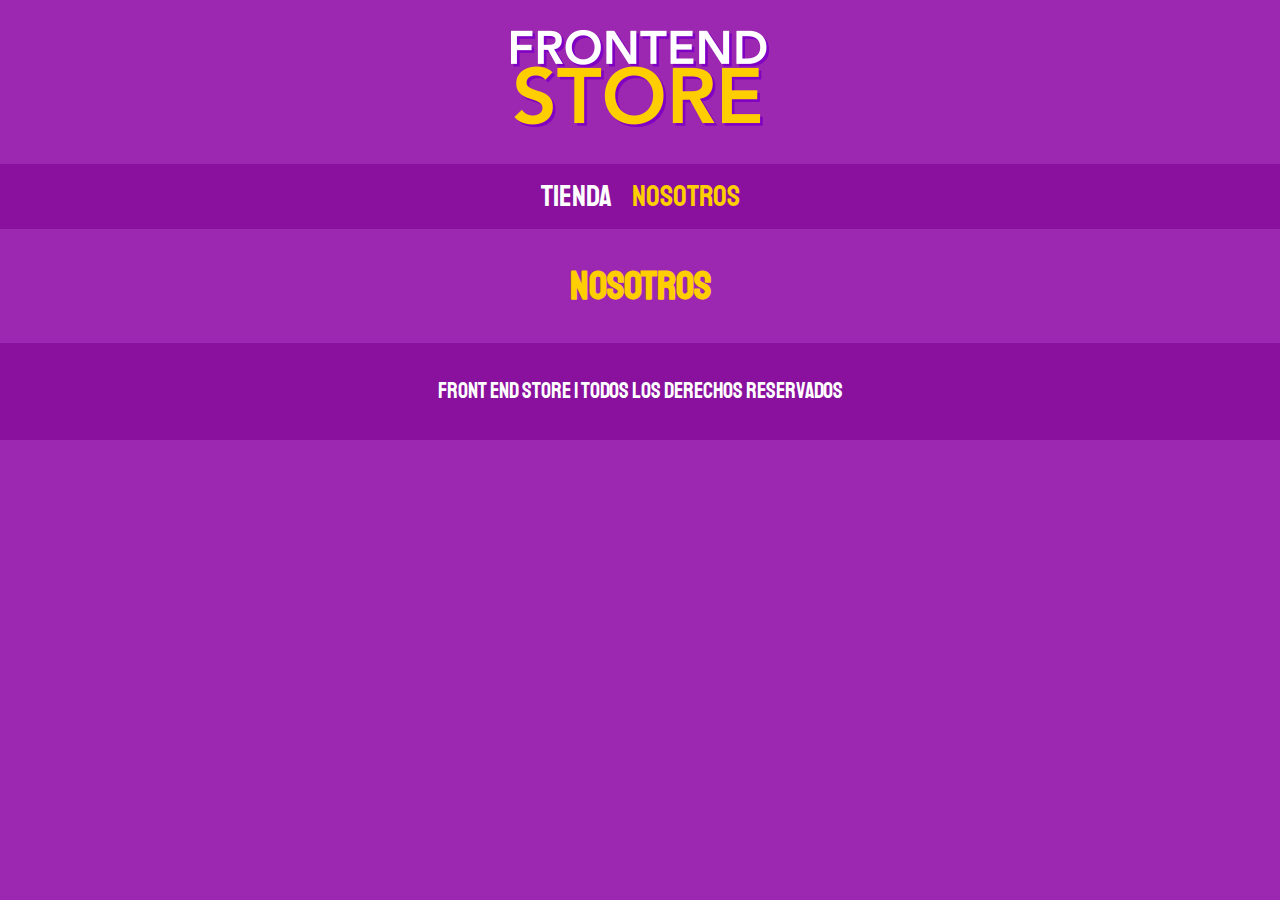
==== nosotros.html @ 1aaa7e55 "primer commit" ====
<!DOCTYPE html>
<html lang="es">
<head>
    <meta charset="UTF-8">
    <meta name="viewport" content="width=device-width, initial-scale=1.0">
    <title>Frotend Store</title>
    <link rel="preconnect" href="https://fonts.googleapis.com">
    <link rel="preconnect" href="https://fonts.gstatic.com" crossorigin>
    <link href="https://fonts.googleapis.com/css2?family=Krub:wght@400;700&family=Staatliches&display=swap" rel="stylesheet">
    <link rel="preload" href="/assets/styles/normalize.css">
    <link rel="stylesheet" href="/assets/styles/normalize.css">
    <link rel="preload" href="/assets/styles/styles.css">
    <link rel="stylesheet" href="/assets/styles/styles.css">
</head>
<body>
    
    <header class="header">
        <a href="index.html">
            <img class="header__logo" src="/assets/img/logo.png" alt="Logotipo">
        </a>

    </header>

    <nav class="navegacion">
        <a class="navegacion__enlace"  href="index.html">Tienda</a>
        <a class="navegacion__enlace navegacion__enlace--activo" href="">Nosotros</a>
    </nav>


    <main class="contenedor">
        <h1>Nosotros</h1>

    </main>
    
    <footer class="footer">
        <p class="footer__texto">Front End Store | Todos los derechos reservados</p>
    </footer>

</body>
</html>
---- assets/styles/styles.css ----
:root{
    --primario: #9C27B0;
    --primarioOscuro: #89119D;
    --secundario: #FFCE00;
    --secundarioOscuro: rgb(233, 187, 2);
    --blanco: #FFF;
    --negro: #000;

    --fuentePrincipal: 'Staatliches', cursive;
}

/*Globales*/

html {
    box-sizing: border-box;
    font-size: 62.5%; /*10 px = 1rem*/
}
*, *:before, *:after {
    box-sizing: inherit;
}

body{
    background-color: var(--primario);
    font-size: 1.6rem;
    line-height: 1.5;
}

p{
    font-size: 1.8rem;
    font-family: Arial, Helvetica, sans-serif;
    color: var(--blanco);
}

a{
    text-decoration: none;
}

img{
    max-width: 100%;
}

.contenedor{
    max-width: 120rem;
    margin: 0 auto;
}

h1,h2,h3{
    text-align: center;
    color: var(--secundario);
    font-family: var(--fuentePrincipal);
}

h1{
    font-size: 4rem;
}

h2{
    font-size: 3.2rem;
}

h3{
    font-size: 2.4rem;
}

/*header*/

.header{
    display: flex;
    justify-content: center;
}

.header__logo{
    margin: 3rem 0;
}

/*navegacion*/
.navegacion{
    background-color: var(--primarioOscuro);
    padding: 1rem 0;
    display: flex;
    justify-content: center;
    gap: 2rem;

}

.navegacion__enlace{
    font-family: var(--fuentePrincipal);
    color: var(--blanco);
    font-size: 3rem;

}

.navegacion__enlace:last-of-type{
    margin-right: 0;
}

.navegacion__enlace--activo,
.navegacion__enlace:hover{
    color: var(--secundario);
}

/*footer*/
.footer{
    background-color: var(--primarioOscuro);
    padding: 1rem 0;
    margin-top: 2rem;
}

.footer__texto{
    text-align: center;
    font-family: var(--fuentePrincipal);
    font-size: 2.2rem;
}
---- assets/styles/styles.css ----
:root{
    --primario: #9C27B0;
    --primarioOscuro: #89119D;
    --secundario: #FFCE00;
    --secundarioOscuro: rgb(233, 187, 2);
    --blanco: #FFF;
    --negro: #000;

    --fuentePrincipal: 'Staatliches', cursive;
}

/*Globales*/

html {
    box-sizing: border-box;
    font-size: 62.5%; /*10 px = 1rem*/
}
*, *:before, *:after {
    box-sizing: inherit;
}

body{
    background-color: var(--primario);
    font-size: 1.6rem;
    line-height: 1.5;
}

p{
    font-size: 1.8rem;
    font-family: Arial, Helvetica, sans-serif;
    color: var(--blanco);
}

a{
    text-decoration: none;
}

img{
    max-width: 100%;
}

.contenedor{
    max-width: 120rem;
    margin: 0 auto;
}

h1,h2,h3{
    text-align: center;
    color: var(--secundario);
    font-family: var(--fuentePrincipal);
}

h1{
    font-size: 4rem;
}

h2{
    font-size: 3.2rem;
}

h3{
    font-size: 2.4rem;
}

/*header*/

.header{
    display: flex;
    justify-content: center;
}

.header__logo{
    margin: 3rem 0;
}

/*navegacion*/
.navegacion{
    background-color: var(--primarioOscuro);
    padding: 1rem 0;
    display: flex;
    justify-content: center;
    gap: 2rem;

}

.navegacion__enlace{
    font-family: var(--fuentePrincipal);
    color: var(--blanco);
    font-size: 3rem;

}

.navegacion__enlace:last-of-type{
    margin-right: 0;
}

.navegacion__enlace--activo,
.navegacion__enlace:hover{
    color: var(--secundario);
}

/*footer*/
.footer{
    background-color: var(--primarioOscuro);
    padding: 1rem 0;
    margin-top: 2rem;
}

.footer__texto{
    text-align: center;
    font-family: var(--fuentePrincipal);
    font-size: 2.2rem;
}
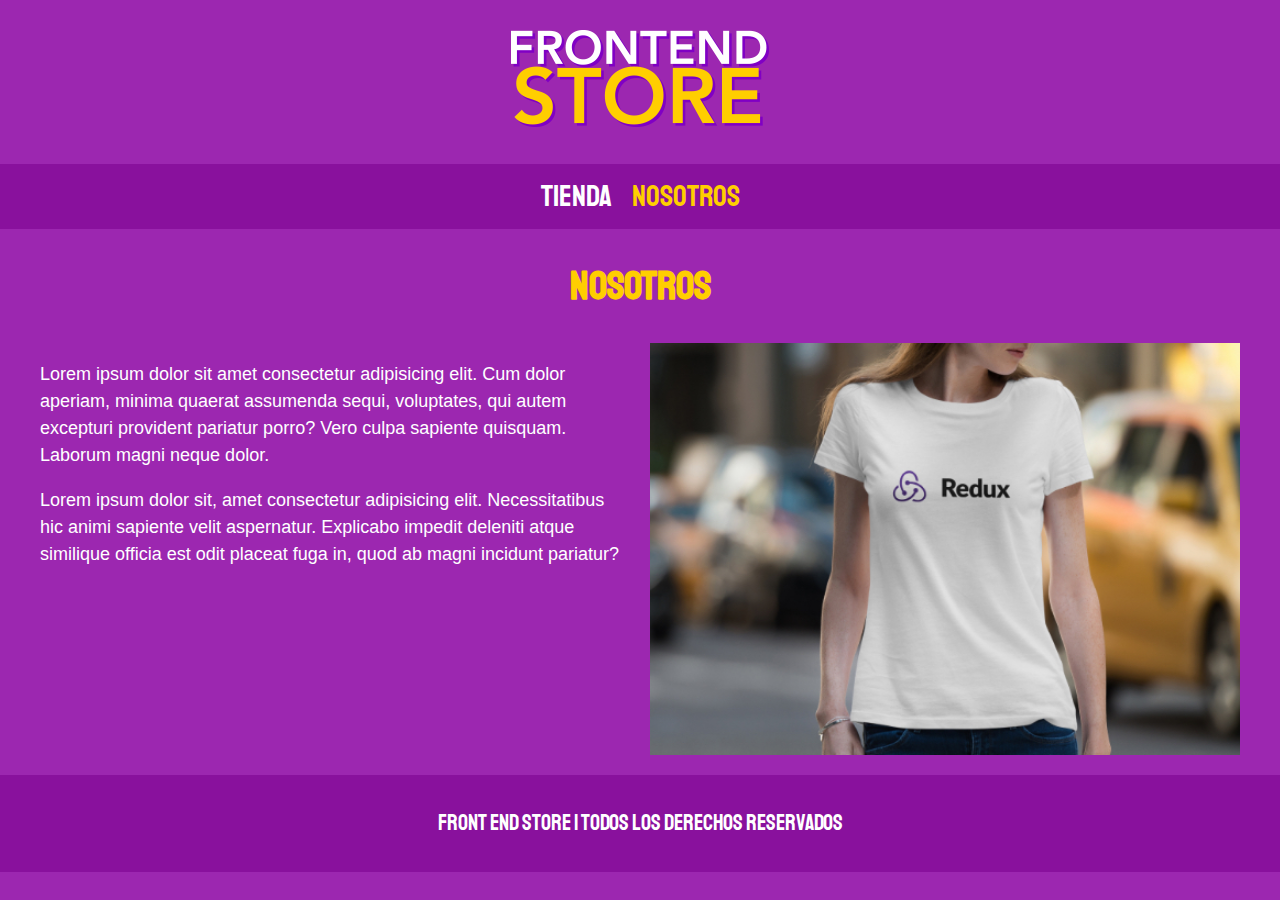
==== commit 8b5c66ab: "productos y nosotros" ====
--- a/nosotros.html
+++ b/nosotros.html
@@ -29,7 +29,19 @@
 
     <main class="contenedor">
         <h1>Nosotros</h1>
+        <div class="nosotros">
+            <div class="nosotros__contenido">
+                <p>
+                    Lorem ipsum dolor sit amet consectetur adipisicing elit. Cum dolor aperiam, minima quaerat assumenda sequi, voluptates, qui autem excepturi provident pariatur porro? Vero culpa sapiente quisquam. Laborum magni neque dolor.
 
+                </p>
+                <p>
+                    Lorem ipsum dolor sit, amet consectetur adipisicing elit. Necessitatibus hic animi sapiente velit aspernatur. Explicabo impedit deleniti atque similique officia est odit placeat fuga in, quod ab magni incidunt pariatur?
+
+                </p>
+            </div>
+            <img src="/assets/img/nosotros.jpg" alt="imagen nosotros" class="nosotros__imagen">
+        </div> <!--nosotro-->
     </main>
     
     <footer class="footer">
--- a/assets/styles/styles.css
+++ b/assets/styles/styles.css
@@ -111,3 +111,98 @@
     font-family: var(--fuentePrincipal);
     font-size: 2.2rem;
 }
+
+/*grid*/
+.grid{
+    display: grid;
+    grid-template-columns: repeat(2,1fr);
+    gap: 2rem;
+}
+
+@media (min-width: 768px){
+      .grid{
+        grid-template-columns: repeat(3,1fr);
+      }
+}
+
+/*Productos*/
+
+.producto{
+    background-color: var(--primarioOscuro);
+    padding: 1rem;
+}
+
+.producto__imagen{
+    width: 100%;
+}
+
+
+.producto__nombre{
+    font-size: 4rem;
+}
+
+.producto__precio{
+    font-size: 2.8rem;
+    color: var(--secundario);
+
+}
+
+.producto__nombre,
+.producto__precio{
+    font-family: var(--fuentePrincipal);
+    margin: 1rem 0;
+    text-align: center;
+    line-height: 1.2;
+}
+
+/*graficos*/
+
+.grafico{
+    min-height: 30rem;
+    background-repeat: no-repeat;
+    background-size: cover;
+    grid-column: 1/3;
+}
+
+.grafico--camisas{
+    grid-row: 2/3; 
+    background-image: url(/assets/img/grafico1.jpg);
+}
+
+.grafico--node{
+    background-image: url(/assets/img/grafico2.jpg);
+    grid-row: 8/9;
+}
+
+@media (min-width: 768px){
+    .grafico--node{
+        grid-row: 5/6;
+        grid-column: 2/4;
+    }
+}
+
+/*nosotros*/
+.nosotros{
+    display: grid;
+    grid-template-rows: repeat(2,auto);
+}
+
+@media (min-width: 768px){
+    .nosotros{
+        
+        grid-template-columns: repeat(2, 1fr);
+        column-gap: 2rem;
+    }
+}
+
+
+.nosotros__imagen{
+    grid-row: 1/2;
+    width: 100%;
+}
+
+@media (min-width: 768px){
+      .nosotros__imagen{
+        grid-column: 2/3;
+      }
+}--- a/assets/styles/styles.css
+++ b/assets/styles/styles.css
@@ -111,3 +111,98 @@
     font-family: var(--fuentePrincipal);
     font-size: 2.2rem;
 }
+
+/*grid*/
+.grid{
+    display: grid;
+    grid-template-columns: repeat(2,1fr);
+    gap: 2rem;
+}
+
+@media (min-width: 768px){
+      .grid{
+        grid-template-columns: repeat(3,1fr);
+      }
+}
+
+/*Productos*/
+
+.producto{
+    background-color: var(--primarioOscuro);
+    padding: 1rem;
+}
+
+.producto__imagen{
+    width: 100%;
+}
+
+
+.producto__nombre{
+    font-size: 4rem;
+}
+
+.producto__precio{
+    font-size: 2.8rem;
+    color: var(--secundario);
+
+}
+
+.producto__nombre,
+.producto__precio{
+    font-family: var(--fuentePrincipal);
+    margin: 1rem 0;
+    text-align: center;
+    line-height: 1.2;
+}
+
+/*graficos*/
+
+.grafico{
+    min-height: 30rem;
+    background-repeat: no-repeat;
+    background-size: cover;
+    grid-column: 1/3;
+}
+
+.grafico--camisas{
+    grid-row: 2/3; 
+    background-image: url(/assets/img/grafico1.jpg);
+}
+
+.grafico--node{
+    background-image: url(/assets/img/grafico2.jpg);
+    grid-row: 8/9;
+}
+
+@media (min-width: 768px){
+    .grafico--node{
+        grid-row: 5/6;
+        grid-column: 2/4;
+    }
+}
+
+/*nosotros*/
+.nosotros{
+    display: grid;
+    grid-template-rows: repeat(2,auto);
+}
+
+@media (min-width: 768px){
+    .nosotros{
+        
+        grid-template-columns: repeat(2, 1fr);
+        column-gap: 2rem;
+    }
+}
+
+
+.nosotros__imagen{
+    grid-row: 1/2;
+    width: 100%;
+}
+
+@media (min-width: 768px){
+      .nosotros__imagen{
+        grid-column: 2/3;
+      }
+}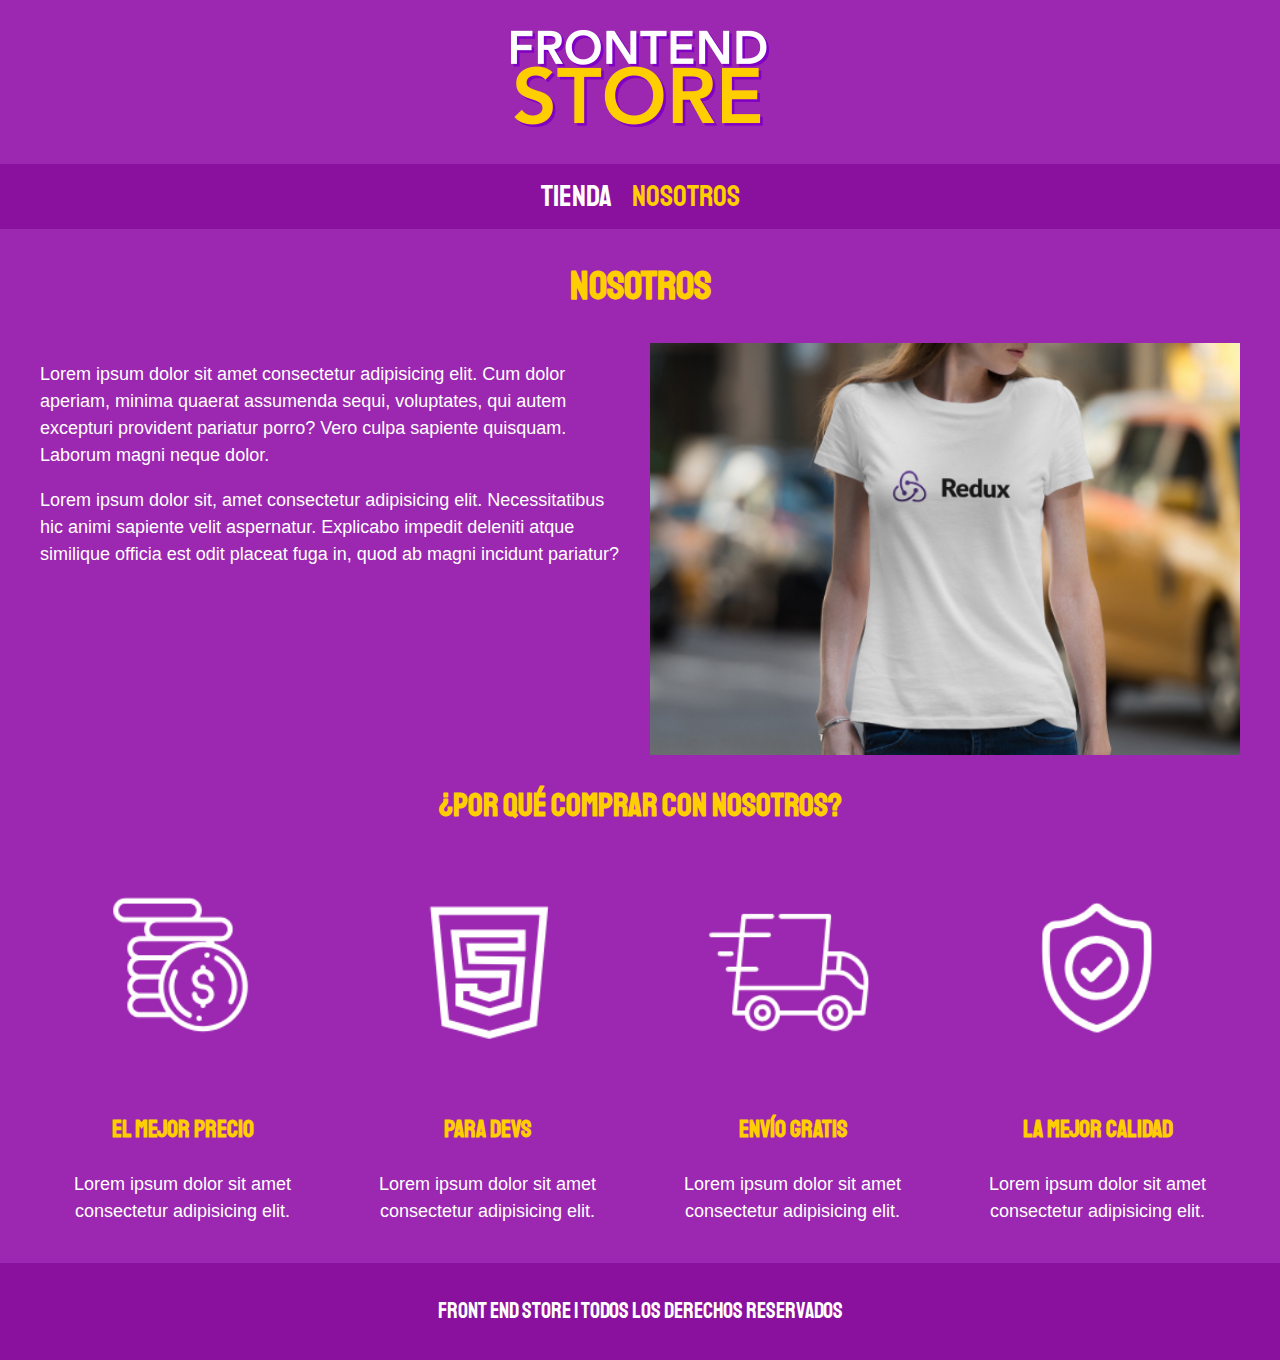
==== commit 9aed7e34: "seccion producto" ====
--- a/nosotros.html
+++ b/nosotros.html
@@ -44,6 +44,52 @@
         </div> <!--nosotro-->
     </main>
     
+    <section class="contenedor comprar">
+        <h2 class="comprar__titulo">
+            ¿Por qué comprar con nosotros?
+        </h2>
+
+        <div class="bloques">
+            <div class="bloque">
+                <img class="bloque__imagen" src="/assets/img/icono_1.png" alt="porque comprar">
+                <h3 class="bloque_titulo">El Mejor Precio</h3>
+                <p>
+                    Lorem ipsum dolor sit amet consectetur adipisicing elit. 
+
+                </p>
+            </div><!--bloque-->
+
+            <div class="bloque">
+                <img class="bloque__imagen" src="/assets/img/icono_2.png" alt="porque comprar">
+                <h3 class="bloque_titulo">Para Devs</h3>
+                <p>
+                    Lorem ipsum dolor sit amet consectetur adipisicing elit. 
+
+                </p>
+            </div><!--bloque-->
+
+            <div class="bloque">
+                <img class="bloque__imagen" src="/assets/img/icono_3.png" alt="porque comprar">
+                <h3 class="bloque_titulo">Envío Gratis</h3>
+                <p>
+                    Lorem ipsum dolor sit amet consectetur adipisicing elit. 
+
+                </p>
+            </div><!--bloque-->
+
+            <div class="bloque">
+                <img class="bloque__imagen" src="/assets/img/icono_4.png" alt="porque comprar">
+                <h3 class="bloque_titulo">La Mejor Calidad</h3>
+                <p>
+                    Lorem ipsum dolor sit amet consectetur adipisicing elit. 
+
+                </p>
+            </div><!--bloque-->
+
+        </div><!--bloques-->
+
+    </section><!--comprar-->
+
     <footer class="footer">
         <p class="footer__texto">Front End Store | Todos los derechos reservados</p>
     </footer>
--- a/assets/styles/styles.css
+++ b/assets/styles/styles.css
@@ -36,7 +36,7 @@
 }
 
 img{
-    max-width: 100%;
+    width: 100%;
 }
 
 .contenedor{
@@ -132,9 +132,7 @@
     padding: 1rem;
 }
 
-.producto__imagen{
-    width: 100%;
-}
+
 
 
 .producto__nombre{
@@ -198,11 +196,75 @@
 
 .nosotros__imagen{
     grid-row: 1/2;
-    width: 100%;
+    
 }
 
 @media (min-width: 768px){
       .nosotros__imagen{
         grid-column: 2/3;
       }
+}
+
+/*bloques*/
+
+.bloques{
+    display: grid;
+    grid-template-columns: repeat(2,1fr);
+    gap: 2rem;
+}
+
+@media (min-width: 768px){
+    .bloques{
+        grid-template-columns: repeat(4,1fr);
+      
+    }
+}
+
+.bloque{
+    text-align: center;
+}
+
+.bloque__titulo{
+    margin:0;
+}
+
+/*productos*/
+@media (min-width: 768px){
+      .camisa{
+        display: grid;
+        grid-template-columns: repeat(2,1fr);
+        column-gap: 2rem;
+      }
+}
+
+.formulario{
+    display: grid;
+    grid-template-columns: repeat(2,1fr);
+    gap: 2rem;
+}
+
+.formulario__campo{
+    /*width style color*/
+    border: 1rem solid var(--primarioOscuro);
+    background-color: transparent;
+    color: var(--blanco);
+    font-size: 2rem;
+    font-family: Arial, Helvetica, sans-serif;
+    padding: 1rem;
+    appearance: none;
+}
+
+.formulario__submit{
+    background-color: var(--secundario);
+    padding: 2rem;
+    border: none;
+    font-size: 2rem;
+    font-family: var(--fuentePrincipal);
+    transition: backgroudn-color .3s ease;
+    grid-column: 1/3;
+}
+
+.formulario__submit:hover{
+    cursor: pointer;
+    background-color: var(--secundarioOscuro);
 }--- a/assets/styles/styles.css
+++ b/assets/styles/styles.css
@@ -36,7 +36,7 @@
 }
 
 img{
-    max-width: 100%;
+    width: 100%;
 }
 
 .contenedor{
@@ -132,9 +132,7 @@
     padding: 1rem;
 }
 
-.producto__imagen{
-    width: 100%;
-}
+
 
 
 .producto__nombre{
@@ -198,11 +196,75 @@
 
 .nosotros__imagen{
     grid-row: 1/2;
-    width: 100%;
+    
 }
 
 @media (min-width: 768px){
       .nosotros__imagen{
         grid-column: 2/3;
       }
+}
+
+/*bloques*/
+
+.bloques{
+    display: grid;
+    grid-template-columns: repeat(2,1fr);
+    gap: 2rem;
+}
+
+@media (min-width: 768px){
+    .bloques{
+        grid-template-columns: repeat(4,1fr);
+      
+    }
+}
+
+.bloque{
+    text-align: center;
+}
+
+.bloque__titulo{
+    margin:0;
+}
+
+/*productos*/
+@media (min-width: 768px){
+      .camisa{
+        display: grid;
+        grid-template-columns: repeat(2,1fr);
+        column-gap: 2rem;
+      }
+}
+
+.formulario{
+    display: grid;
+    grid-template-columns: repeat(2,1fr);
+    gap: 2rem;
+}
+
+.formulario__campo{
+    /*width style color*/
+    border: 1rem solid var(--primarioOscuro);
+    background-color: transparent;
+    color: var(--blanco);
+    font-size: 2rem;
+    font-family: Arial, Helvetica, sans-serif;
+    padding: 1rem;
+    appearance: none;
+}
+
+.formulario__submit{
+    background-color: var(--secundario);
+    padding: 2rem;
+    border: none;
+    font-size: 2rem;
+    font-family: var(--fuentePrincipal);
+    transition: backgroudn-color .3s ease;
+    grid-column: 1/3;
+}
+
+.formulario__submit:hover{
+    cursor: pointer;
+    background-color: var(--secundarioOscuro);
 }